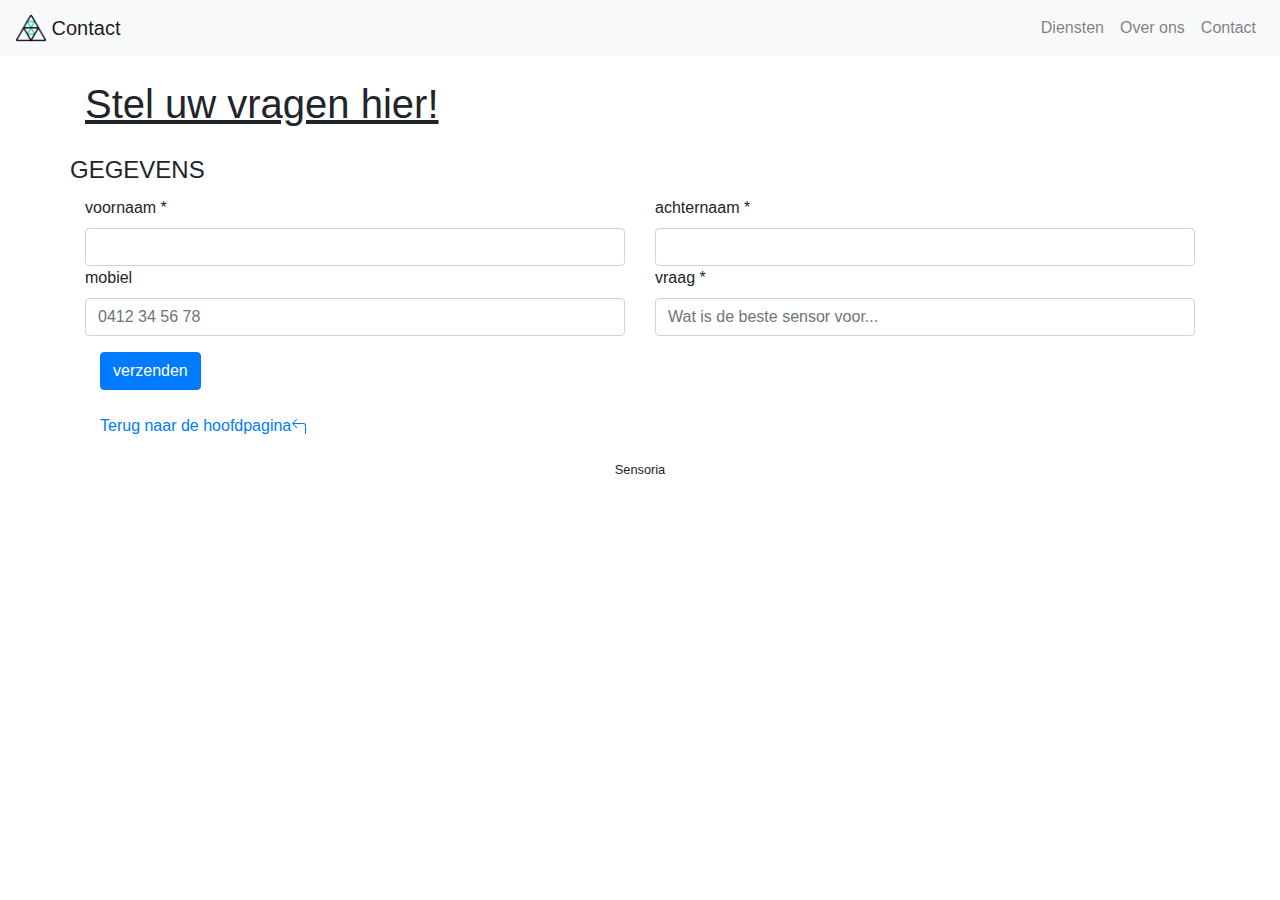
==== contact.html @ 5f0afd03 "Deelopdracht_3 - V0.5" ====
<!DOCTYPE html>
<html lang="nl-BE">
<head>
  <meta charset="UTF-8">
  <meta name="viewport" content="width=device-width, initial-scale=1.0">
  <title>Sensoria</title>
  <link rel="stylesheet" href="https://stackpath.bootstrapcdn.com/bootstrap/4.5.2/css/bootstrap.min.css">
</head>
<body>

  <nav class="navbar navbar-expand-lg navbar-light bg-light">
    <a class="navbar-brand" href="index.html">
      <img src="assets\logo.png" width="30" height="30" class="d-inline-block align-top" alt="">
      Contact
    </a>
    </a>
    <div class="collapse navbar-collapse" id="navbarSupportedContent">
      <ul class="navbar-nav ml-auto">
        <li class="nav-item">
          <a class="nav-link" href="diensten.html">Diensten</a>
        </li>
        <li class="nav-item">
          <a class="nav-link" href="sensoria.html">Over ons</a>
        </li>
        <li class="nav-item">
          <a class="nav-link" href="contact.html">Contact</a>
        </li>
      </ul>
    </div>
  </nav>

  <div class="container mt-4">
    <h1><u>Stel uw vragen hier!</u></h1>
    <form action="#" method="post">
      <fieldset class="row g-3 mb-3">
        <legend class="text-uppercase fs-6 fw-bolder pt-3">gegevens</legend>
        <div class="col-md-6">
          <label for="firstName" class="form-label">voornaam <span>*</span></label>
          <input type="text" class="form-control" id="firstName" required>
        </div>
        <div class="col-md-6">
          <label for="lastName" class="form-label">achternaam <span>*</span></label>
          <input type="text" class="form-control" id="lastName" required>
        </div>
        <div class="col-6">
          <label for="mobile" class="form-label">mobiel</label>
          <input type="tel" class="form-control" id="mobile" placeholder="0412 34 56 78">
        </div>
        <div class="col-6">
          <label for="question" class="form-label">vraag <span>*</span></label>
          <input type="tel" class="form-control" id="question" placeholder="Wat is de beste sensor voor..." required>
        </div>
      </fieldset>
      </fieldset>
      <div class="col-12">
        <button type="submit" class="btn btn-primary">verzenden</button>
      </div>
    </form>
    <div class="container mt-4">
      <a href="index.html" class="email-button">Terug naar de hoofdpagina<svg xmlns="http://www.w3.org/2000/svg" width="16" height="16" fill="currentColor" class="bi bi-arrow-90deg-left" viewBox="0 0 16 16">
        <path fill-rule="evenodd" d="M1.146 4.854a.5.5 0 0 1 0-.708l4-4a.5.5 0 1 1 .708.708L2.707 4H12.5A2.5 2.5 0 0 1 15 6.5v8a.5.5 0 0 1-1 0v-8A1.5 1.5 0 0 0 12.5 5H2.707l3.147 3.146a.5.5 0 1 1-.708.708z"/>
      </svg></a>
    </div>
  
  <footer class="container-fluid text-center h6 small p-4">Sensoria</footer>
</body>
</html>
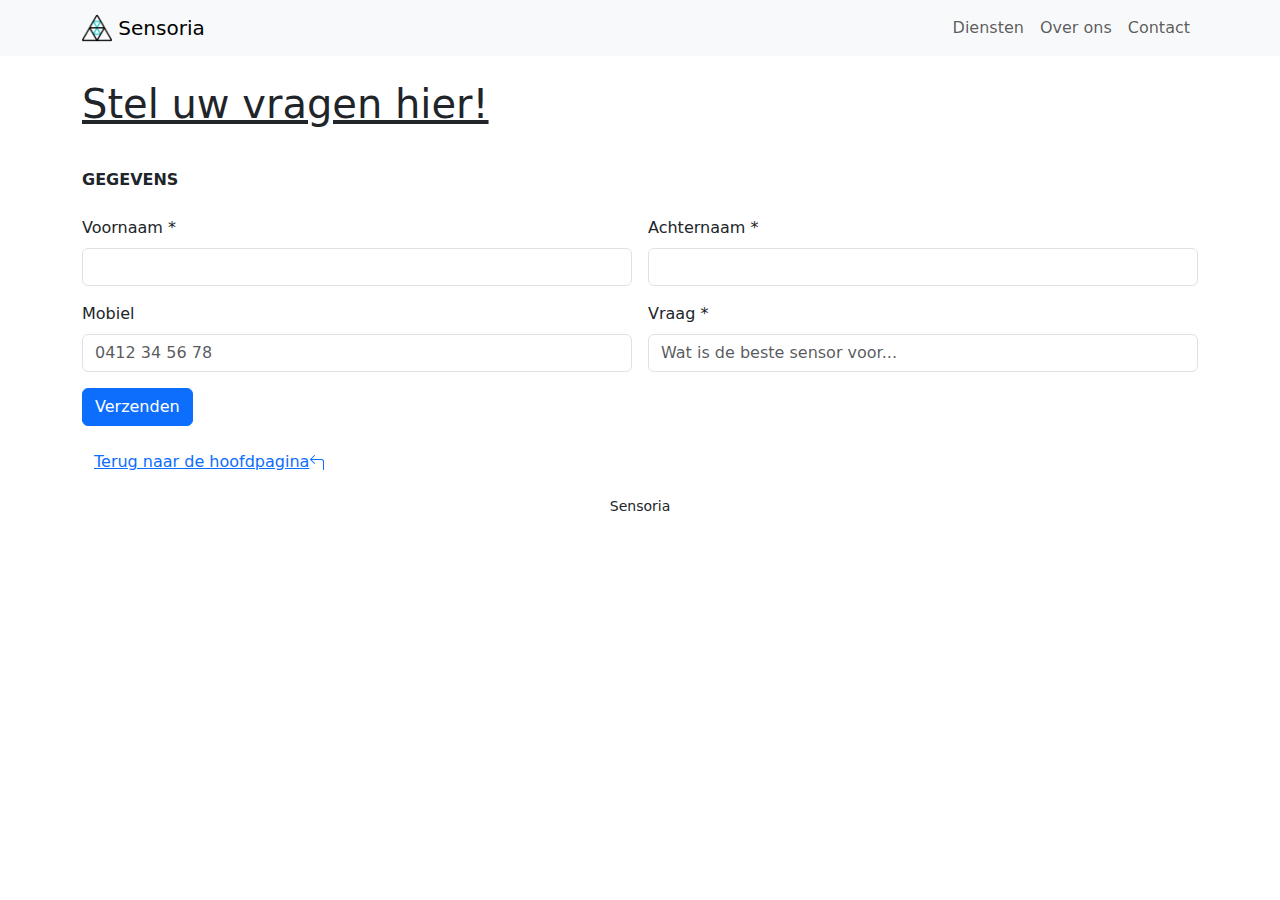
==== commit d55fd386: "Bootstrap update" ====
--- a/contact.html
+++ b/contact.html
@@ -1,59 +1,67 @@
 <!DOCTYPE html>
 <html lang="nl-BE">
+
 <head>
   <meta charset="UTF-8">
   <meta name="viewport" content="width=device-width, initial-scale=1.0">
   <title>Sensoria</title>
-  <link rel="stylesheet" href="https://stackpath.bootstrapcdn.com/bootstrap/4.5.2/css/bootstrap.min.css">
+  <link href="https://cdn.jsdelivr.net/npm/bootstrap@5.3.3/dist/css/bootstrap.min.css" rel="stylesheet" integrity="sha384-QWTKZyjpPEjISv5WaRU9OFeRpok6YctnYmDr5pNlyT2bRjXh0JMhjY6hW+ALEwIH" crossorigin="anonymous">
 </head>
+
 <body>
 
-  <nav class="navbar navbar-expand-lg navbar-light bg-light">
-    <a class="navbar-brand" href="index.html">
-      <img src="assets\logo.png" width="30" height="30" class="d-inline-block align-top" alt="">
-      Contact
-    </a>
-    </a>
-    <div class="collapse navbar-collapse" id="navbarSupportedContent">
-      <ul class="navbar-nav ml-auto">
-        <li class="nav-item">
-          <a class="nav-link" href="diensten.html">Diensten</a>
-        </li>
-        <li class="nav-item">
-          <a class="nav-link" href="sensoria.html">Over ons</a>
-        </li>
-        <li class="nav-item">
-          <a class="nav-link" href="contact.html">Contact</a>
-        </li>
-      </ul>
-    </div>
-  </nav>
+  <header>
+    <nav class="navbar navbar-expand-lg navbar-light bg-light">
+      <div class="container">
+        <a class="navbar-brand" href="index.html">
+          <img src="assets/logo.png" width="30" height="30" class="d-inline-block align-top" alt="">
+          Sensoria
+        </a>
+        <button class="navbar-toggler" type="button" data-bs-toggle="collapse" data-bs-target="#navbarSupportedContent"
+          aria-controls="navbarSupportedContent" aria-expanded="false" aria-label="Toggle navigation">
+          <span class="navbar-toggler-icon"></span>
+        </button>
+        <div class="collapse navbar-collapse" id="navbarSupportedContent">
+          <ul class="navbar-nav ms-auto mb-2 mb-lg-0">
+            <li class="nav-item">
+              <a class="nav-link" href="diensten.html">Diensten</a>
+            </li>
+            <li class="nav-item">
+              <a class="nav-link" href="sensoria.html">Over ons</a>
+            </li>
+            <li class="nav-item">
+              <a class="nav-link" href="contact.html">Contact</a>
+            </li>
+          </ul>
+        </div>
+      </div>
+    </nav>
+  </header>
 
-  <div class="container mt-4">
-    <h1><u>Stel uw vragen hier!</u></h1>
+  <main class="container mt-4">
+    <h1 class="mb-4"><u>Stel uw vragen hier!</u></h1>
     <form action="#" method="post">
       <fieldset class="row g-3 mb-3">
-        <legend class="text-uppercase fs-6 fw-bolder pt-3">gegevens</legend>
+        <legend class="text-uppercase fs-6 fw-bold pt-3">Gegevens</legend>
         <div class="col-md-6">
-          <label for="firstName" class="form-label">voornaam <span>*</span></label>
+          <label for="firstName" class="form-label">Voornaam <span>*</span></label>
           <input type="text" class="form-control" id="firstName" required>
         </div>
         <div class="col-md-6">
-          <label for="lastName" class="form-label">achternaam <span>*</span></label>
+          <label for="lastName" class="form-label">Achternaam <span>*</span></label>
           <input type="text" class="form-control" id="lastName" required>
         </div>
         <div class="col-6">
-          <label for="mobile" class="form-label">mobiel</label>
+          <label for="mobile" class="form-label">Mobiel</label>
           <input type="tel" class="form-control" id="mobile" placeholder="0412 34 56 78">
         </div>
         <div class="col-6">
-          <label for="question" class="form-label">vraag <span>*</span></label>
-          <input type="tel" class="form-control" id="question" placeholder="Wat is de beste sensor voor..." required>
+          <label for="question" class="form-label">Vraag <span>*</span></label>
+          <input type="text" class="form-control" id="question" placeholder="Wat is de beste sensor voor..." required>
         </div>
       </fieldset>
-      </fieldset>
       <div class="col-12">
-        <button type="submit" class="btn btn-primary">verzenden</button>
+        <button type="submit" class="btn btn-primary">Verzenden</button>
       </div>
     </form>
     <div class="container mt-4">
@@ -61,7 +69,11 @@
         <path fill-rule="evenodd" d="M1.146 4.854a.5.5 0 0 1 0-.708l4-4a.5.5 0 1 1 .708.708L2.707 4H12.5A2.5 2.5 0 0 1 15 6.5v8a.5.5 0 0 1-1 0v-8A1.5 1.5 0 0 0 12.5 5H2.707l3.147 3.146a.5.5 0 1 1-.708.708z"/>
       </svg></a>
     </div>
-  
+  </main>
+
   <footer class="container-fluid text-center h6 small p-4">Sensoria</footer>
+
+  <script src="https://cdn.jsdelivr.net/npm/bootstrap@5.3.3/dist/js/bootstrap.bundle.min.js" integrity="sha384-YvpcrYf0tY3lHB60NNkmXc5s9fDVZLESaAA55NDzOxhy9GkcIdslK1eN7N6jIeHz" crossorigin="anonymous"></script>
 </body>
+
 </html>
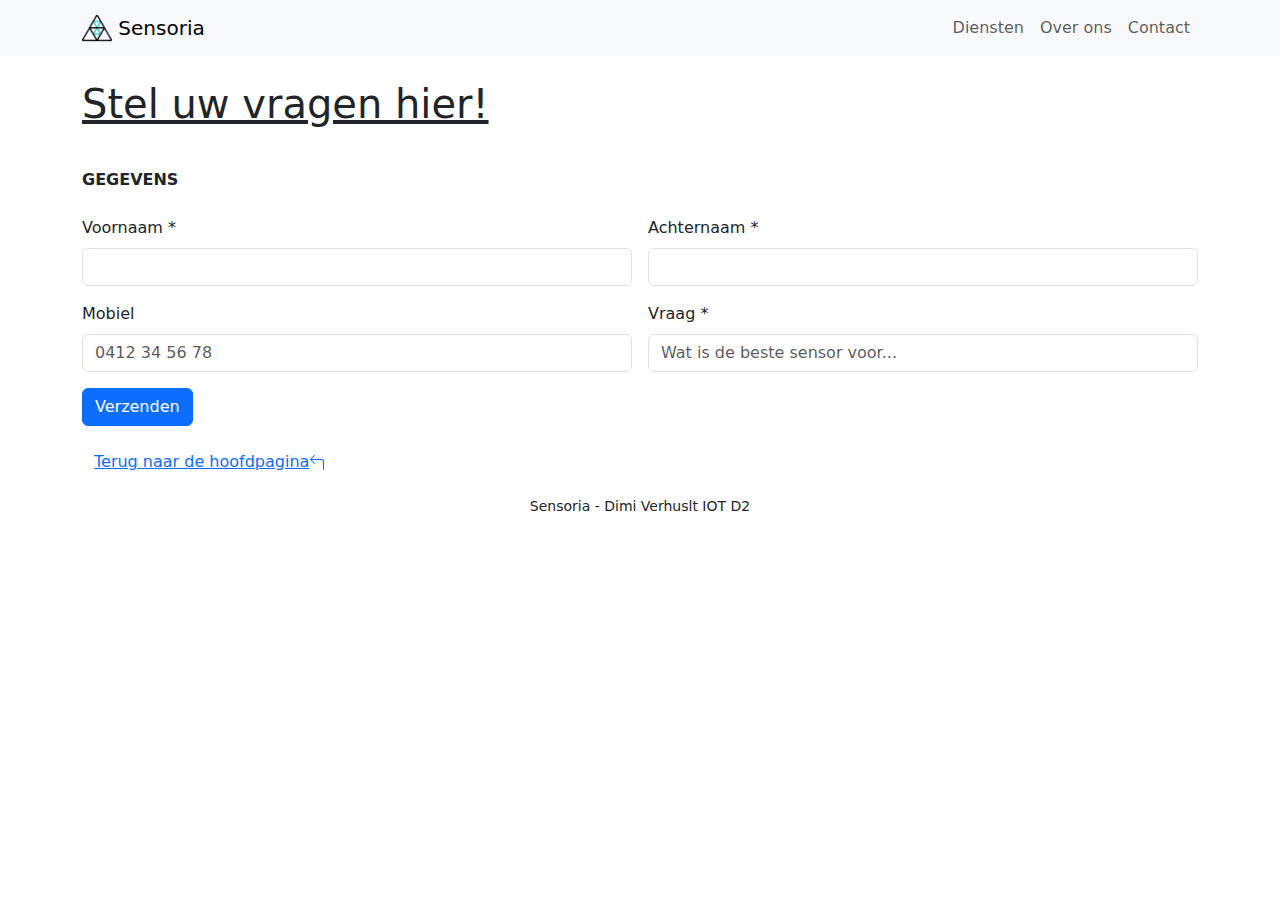
==== commit cad45022: "Deelopdracht_4 V1.0" ====
--- a/contact.html
+++ b/contact.html
@@ -71,7 +71,7 @@
     </div>
   </main>
 
-  <footer class="container-fluid text-center h6 small p-4">Sensoria</footer>
+  <footer class="container-fluid text-center h6 small p-4">Sensoria - Dimi Verhuslt IOT D2</footer>
 
   <script src="https://cdn.jsdelivr.net/npm/bootstrap@5.3.3/dist/js/bootstrap.bundle.min.js" integrity="sha384-YvpcrYf0tY3lHB60NNkmXc5s9fDVZLESaAA55NDzOxhy9GkcIdslK1eN7N6jIeHz" crossorigin="anonymous"></script>
 </body>
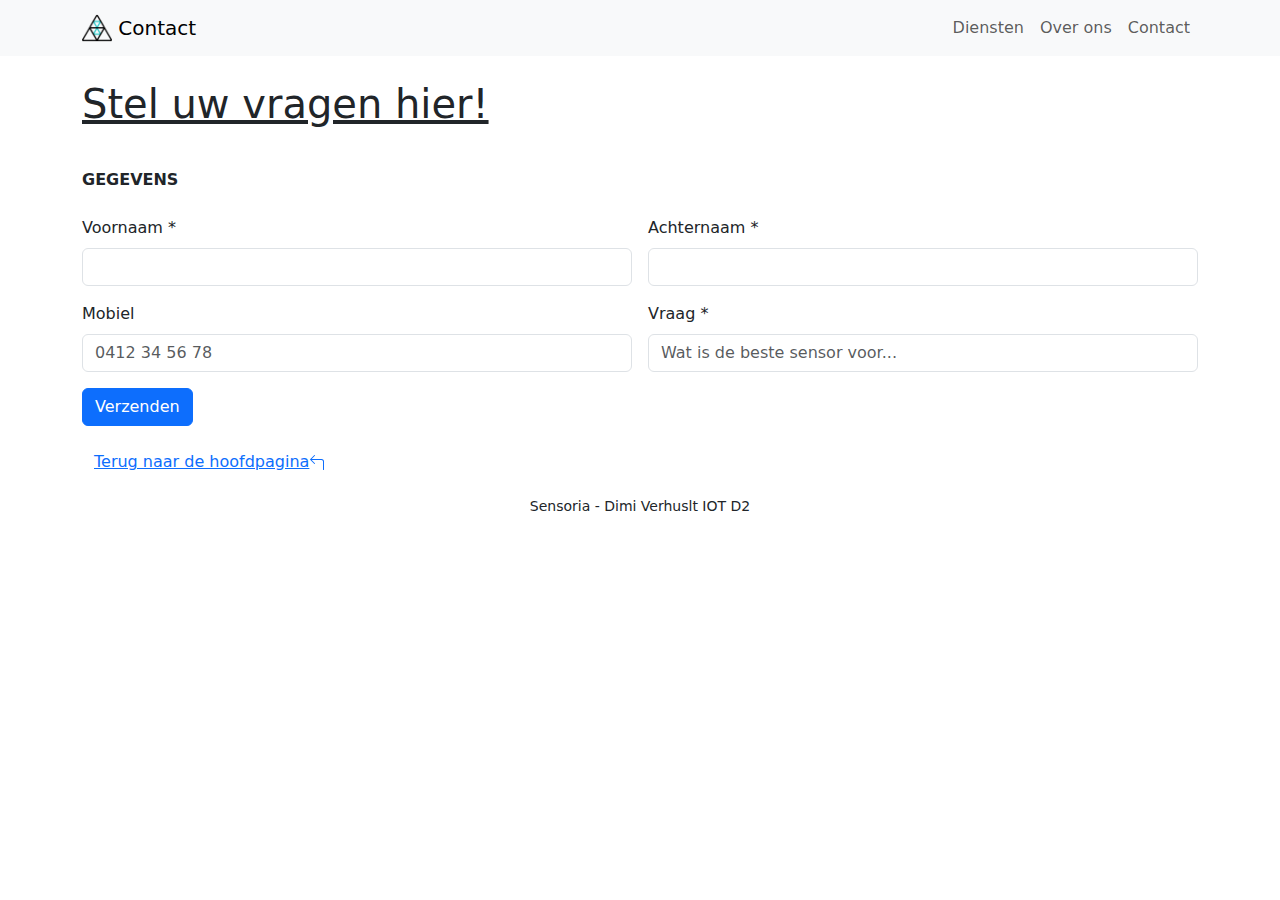
==== commit 3ac46442: "Deelopdracht4_V1.6" ====
--- a/contact.html
+++ b/contact.html
@@ -15,7 +15,7 @@
       <div class="container">
         <a class="navbar-brand" href="index.html">
           <img src="assets/logo.png" width="30" height="30" class="d-inline-block align-top" alt="">
-          Sensoria
+          Contact
         </a>
         <button class="navbar-toggler" type="button" data-bs-toggle="collapse" data-bs-target="#navbarSupportedContent"
           aria-controls="navbarSupportedContent" aria-expanded="false" aria-label="Toggle navigation">
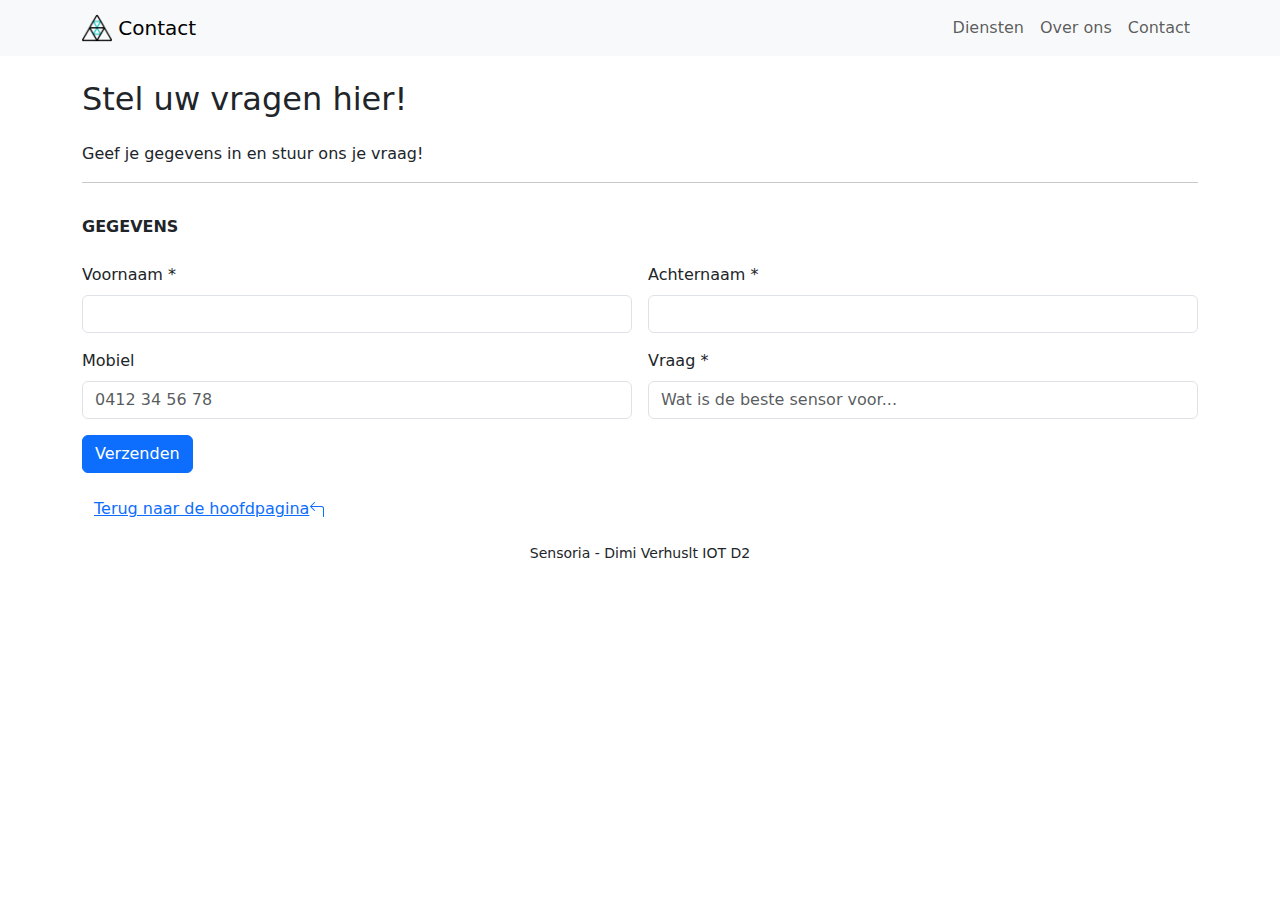
==== commit 645157d3: "Deelopdracht4_V1.7" ====
--- a/contact.html
+++ b/contact.html
@@ -39,7 +39,9 @@
   </header>
 
   <main class="container mt-4">
-    <h1 class="mb-4"><u>Stel uw vragen hier!</u></h1>
+    <h2 class="mb-4">Stel uw vragen hier!</h2>
+    <p>Geef je gegevens in en stuur ons je vraag!</p>
+    <hr>
     <form action="#" method="post">
       <fieldset class="row g-3 mb-3">
         <legend class="text-uppercase fs-6 fw-bold pt-3">Gegevens</legend>
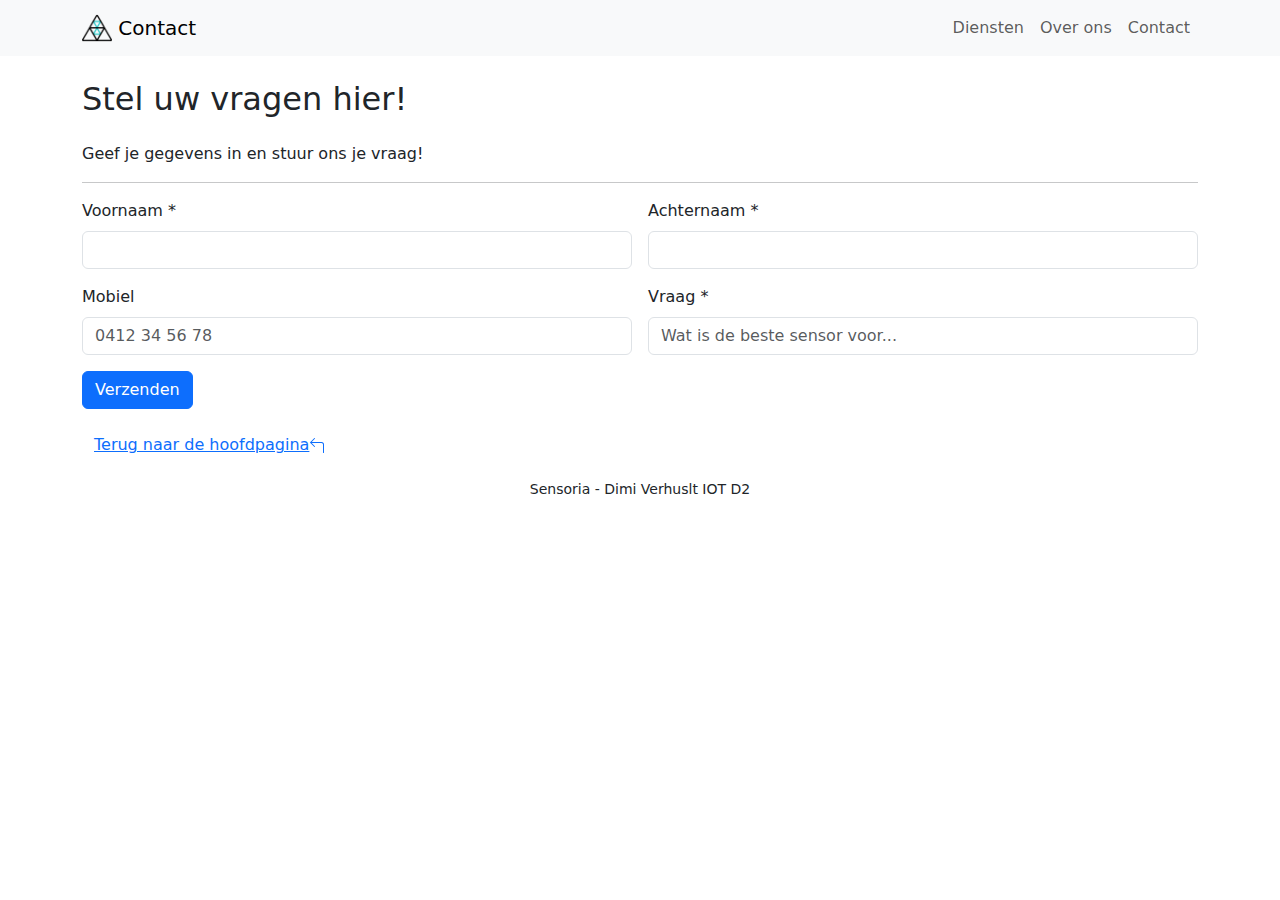
==== commit 2f797455: "Deelopdracht4_V1.9" ====
--- a/contact.html
+++ b/contact.html
@@ -44,7 +44,6 @@
     <hr>
     <form action="#" method="post">
       <fieldset class="row g-3 mb-3">
-        <legend class="text-uppercase fs-6 fw-bold pt-3">Gegevens</legend>
         <div class="col-md-6">
           <label for="firstName" class="form-label">Voornaam <span>*</span></label>
           <input type="text" class="form-control" id="firstName" required>
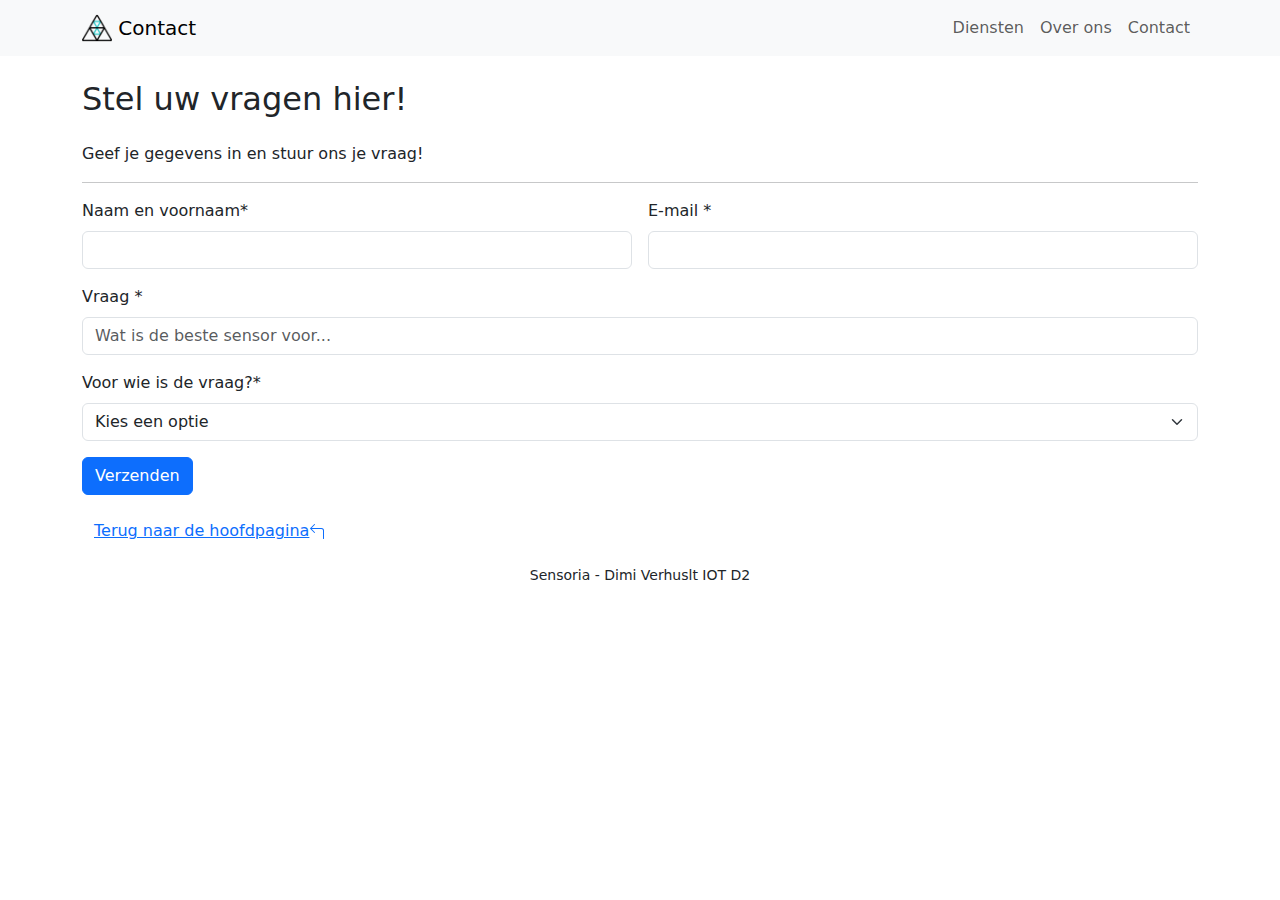
==== commit 4f141728: "Deelopdracht4_V1.11" ====
--- a/contact.html
+++ b/contact.html
@@ -43,38 +43,44 @@
     <p>Geef je gegevens in en stuur ons je vraag!</p>
     <hr>
     <form action="#" method="post">
-      <fieldset class="row g-3 mb-3">
-        <div class="col-md-6">
-          <label for="firstName" class="form-label">Voornaam <span>*</span></label>
-          <input type="text" class="form-control" id="firstName" required>
+        <fieldset class="row g-3 mb-3">
+            <div class="col-md-6">
+                <label for="firstName" class="form-label">Naam en voornaam<span>*</span></label>
+                <input type="text" class="form-control" id="firstName" required>
+            </div>
+            <div class="col-md-6">
+                <label for="lastName" class="form-label">E-mail <span>*</span></label>
+                <input type="text" class="form-control" id="lastName" required>
+            </div>
+            <div class="col-12">
+                <label for="question" class="form-label">Vraag <span>*</span></label>
+                <input type="text" class="form-control" id="question" placeholder="Wat is de beste sensor voor..." required>
+            </div>
+            <div class="col-12">
+              <label for="occupation" class="form-label">Voor wie is de vraag?<span>*</span></label>
+              <select class="form-select" id="occupation" required>
+                  <option value="">Kies een optie</option>
+                  <option value="administratie">Administratie</option>
+                  <option value="webdesigner">Webdesigner</option>
+                  <option value="eigenaar">Eigenaar</option>
+              </select>
+          </div>
+        </fieldset>
+        <div class="col-12">
+            <button type="submit" class="btn btn-primary">Verzenden</button>
         </div>
-        <div class="col-md-6">
-          <label for="lastName" class="form-label">Achternaam <span>*</span></label>
-          <input type="text" class="form-control" id="lastName" required>
-        </div>
-        <div class="col-6">
-          <label for="mobile" class="form-label">Mobiel</label>
-          <input type="tel" class="form-control" id="mobile" placeholder="0412 34 56 78">
-        </div>
-        <div class="col-6">
-          <label for="question" class="form-label">Vraag <span>*</span></label>
-          <input type="text" class="form-control" id="question" placeholder="Wat is de beste sensor voor..." required>
-        </div>
-      </fieldset>
-      <div class="col-12">
-        <button type="submit" class="btn btn-primary">Verzenden</button>
-      </div>
     </form>
     <div class="container mt-4">
-      <a href="index.html" class="email-button">Terug naar de hoofdpagina<svg xmlns="http://www.w3.org/2000/svg" width="16" height="16" fill="currentColor" class="bi bi-arrow-90deg-left" viewBox="0 0 16 16">
-        <path fill-rule="evenodd" d="M1.146 4.854a.5.5 0 0 1 0-.708l4-4a.5.5 0 1 1 .708.708L2.707 4H12.5A2.5 2.5 0 0 1 15 6.5v8a.5.5 0 0 1-1 0v-8A1.5 1.5 0 0 0 12.5 5H2.707l3.147 3.146a.5.5 0 1 1-.708.708z"/>
-      </svg></a>
+        <a href="index.html" class="email-button">Terug naar de hoofdpagina<svg xmlns="http://www.w3.org/2000/svg" width="16" height="16" fill="currentColor" class="bi bi-arrow-90deg-left" viewBox="0 0 16 16">
+            <path fill-rule="evenodd" d="M1.146 4.854a.5.5 0 0 1 0-.708l4-4a.5.5 0 1 1 .708.708L2.707 4H12.5A2.5 2.5 0 0 1 15 6.5v8a.5.5 0 0 1-1 0v-8A1.5 1.5 0 0 0 12.5 5H2.707l3.147 3.146a.5.5 0 1 1-.708.708z"/>
+        </svg></a>
     </div>
-  </main>
+</main>
+
 
   <footer class="container-fluid text-center h6 small p-4">Sensoria - Dimi Verhuslt IOT D2</footer>
 
   <script src="https://cdn.jsdelivr.net/npm/bootstrap@5.3.3/dist/js/bootstrap.bundle.min.js" integrity="sha384-YvpcrYf0tY3lHB60NNkmXc5s9fDVZLESaAA55NDzOxhy9GkcIdslK1eN7N6jIeHz" crossorigin="anonymous"></script>
 </body>
 
-</html>
+</html>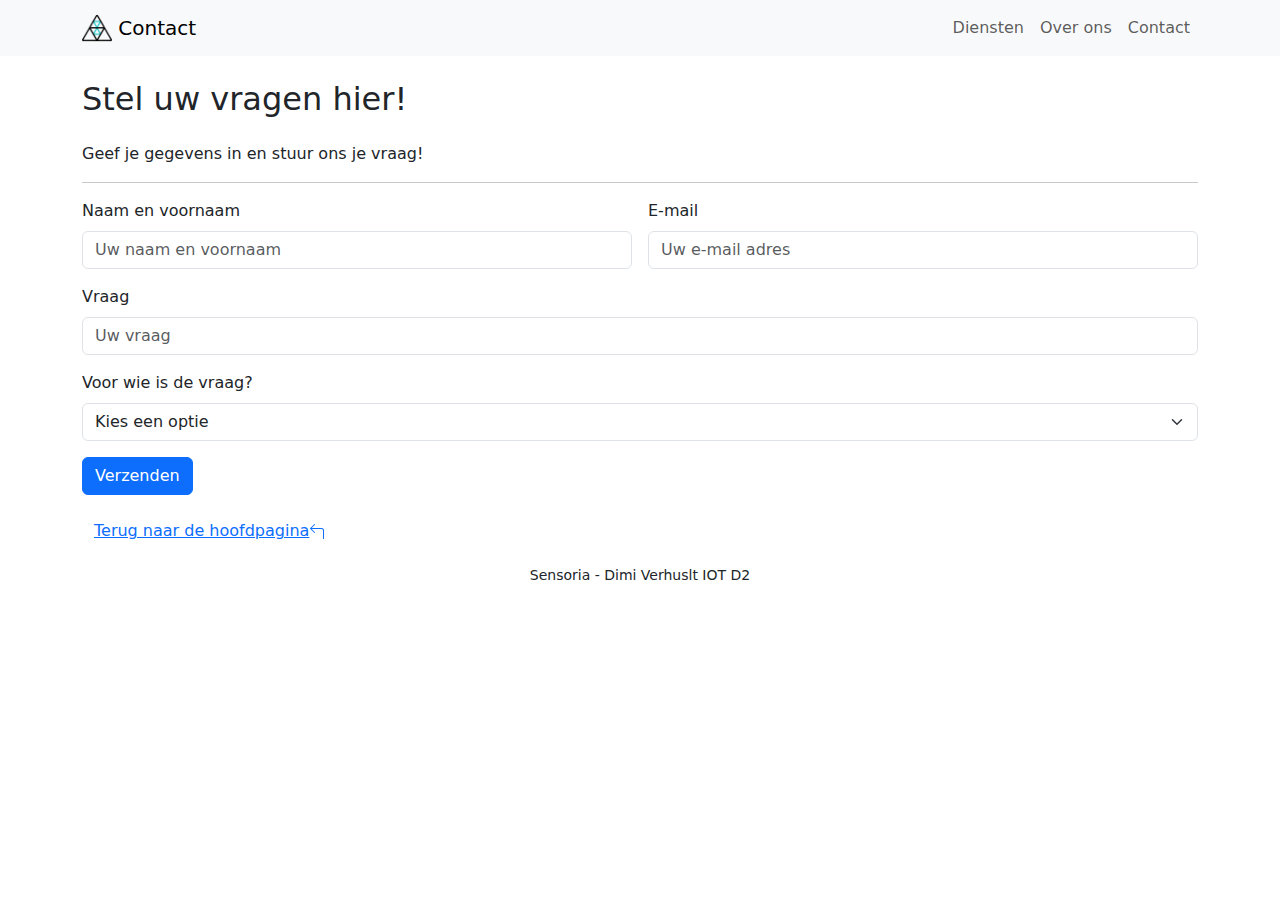
==== commit 76721d1e: "Deelopdracht4_V1.13" ====
--- a/contact.html
+++ b/contact.html
@@ -42,33 +42,33 @@
     <h2 class="mb-4">Stel uw vragen hier!</h2>
     <p>Geef je gegevens in en stuur ons je vraag!</p>
     <hr>
-    <form action="#" method="post">
-        <fieldset class="row g-3 mb-3">
-            <div class="col-md-6">
-                <label for="firstName" class="form-label">Naam en voornaam<span>*</span></label>
-                <input type="text" class="form-control" id="firstName" required>
-            </div>
-            <div class="col-md-6">
-                <label for="lastName" class="form-label">E-mail <span>*</span></label>
-                <input type="text" class="form-control" id="lastName" required>
-            </div>
-            <div class="col-12">
-                <label for="question" class="form-label">Vraag <span>*</span></label>
-                <input type="text" class="form-control" id="question" placeholder="Wat is de beste sensor voor..." required>
-            </div>
-            <div class="col-12">
-              <label for="occupation" class="form-label">Voor wie is de vraag?<span>*</span></label>
-              <select class="form-select" id="occupation" required>
+    <form action="https://formspree.io/f/xvoeyalr" method="POST">
+      <fieldset class="row g-3 mb-3">
+          <div class="col-md-6">
+              <label for="firstName" class="form-label">Naam en voornaam</label>
+              <input type="text" class="form-control" id="firstName" name="naam" placeholder="Uw naam en voornaam" required>
+          </div>
+          <div class="col-md-6">
+              <label for="lastName" class="form-label">E-mail</label>
+              <input type="email" class="form-control" id="lastName" name="email" placeholder="Uw e-mail adres" required>
+          </div>
+          <div class="col-12">
+              <label for="question" class="form-label">Vraag</label>
+              <input type="text" class="form-control" id="question" name="vraag" placeholder="Uw vraag" required>
+          </div>
+          <div class="col-12">
+              <label for="occupation" class="form-label">Voor wie is de vraag?</label>
+              <select class="form-select" id="occupation" name="doelgroep" required>
                   <option value="">Kies een optie</option>
                   <option value="administratie">Administratie</option>
                   <option value="webdesigner">Webdesigner</option>
                   <option value="eigenaar">Eigenaar</option>
               </select>
           </div>
-        </fieldset>
-        <div class="col-12">
-            <button type="submit" class="btn btn-primary">Verzenden</button>
-        </div>
+      </fieldset>
+      <div class="col-12">
+          <button type="submit" class="btn btn-primary">Verzenden</button>
+      </div>
     </form>
     <div class="container mt-4">
         <a href="index.html" class="email-button">Terug naar de hoofdpagina<svg xmlns="http://www.w3.org/2000/svg" width="16" height="16" fill="currentColor" class="bi bi-arrow-90deg-left" viewBox="0 0 16 16">
